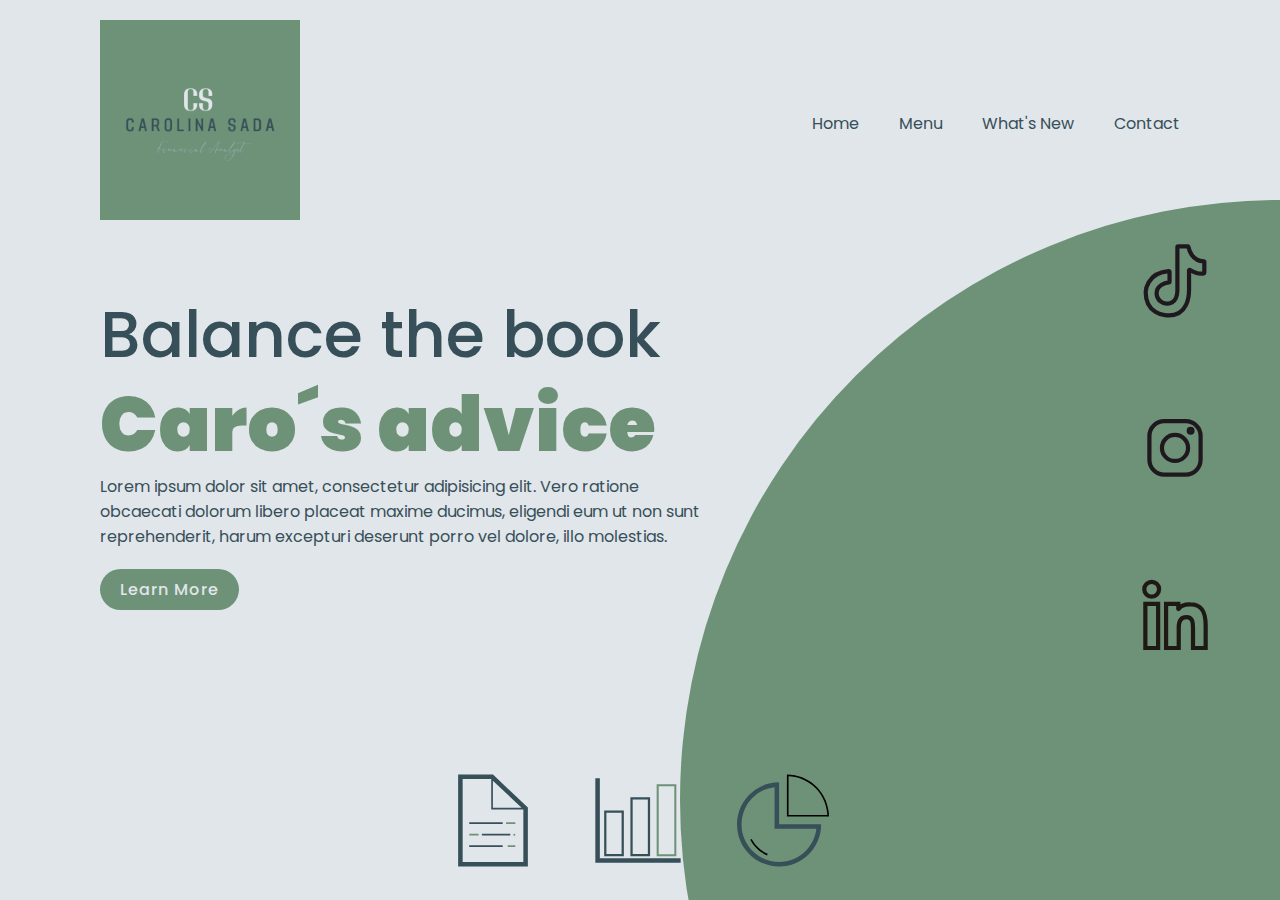
==== index.html @ afa408e9 "Creación de Landing Page" ====
<!--Proyecto de DIGITAL NAO 
Cliente: Carolina Sada
Objetivo: Generacion de Leads
Modificado por: Cecilia Soto
Fecha: 17 de marzo 2024-->

<!DOCTYPE html>
<html lang="en">
  <head>
    <meta charset="UTF-8" />
    <meta http-equiv="X-UA-Compatible" content="IE=edge" />
    <meta name="viewport" content="width=device-width, initial-scale=1.0" />
    <meta name="author" content="Cecilia Soto">
    <title>Carolina</title>
    <link rel="stylesheet" href="./css/styles.css" />
  </head>
  <body>
    <section>
      <div class="circle"></div>
      <header>
        <a href="">
          <img src="./img/logo.png" class="logo" alt="" />
        </a>
        <div class="toggle" onclick="toggleMenu();"></div>
        <ul class="navigation">
          <li><a href="#">Home</a></li>
          <li><a href="#">Menu</a></li>
          <li><a href="#">What's New</a></li>
          <li><a href="#">Contact</a></li>
        </ul>
      </header>
      <div class="content">
        <div class="textBox">
          <h2>Balance the book<br /><span>Caro´s advice</span></h2>
          <p>
            Lorem ipsum dolor sit amet, consectetur adipisicing elit. Vero
            ratione obcaecati dolorum libero placeat maxime ducimus, eligendi
            eum ut non sunt reprehenderit, harum excepturi deserunt porro vel
            dolore, illo molestias.
          </p>
          <a href="#"> Learn More </a>
        </div>
        <div class="imgBox">
          <svg img src="./img/img1.png" class="starbucks" alt="" ></svg>
        </div>
      </div>
      <ul class="thumb">
        <li>
          <svg width="105px" height="105px" viewBox="0 0 1024 1024" class="icon" version="1.1" xmlns="http://www.w3.org/2000/svg" fill="#000000"><g id="SVGRepo_bgCarrier" stroke-width="0"></g><g id="SVGRepo_tracerCarrier" stroke-linecap="round" stroke-linejoin="round"></g><g id="SVGRepo_iconCarrier"><path d="M719.8 651.8m-10 0a10 10 0 1 0 20 0 10 10 0 1 0-20 0Z" fill="#6e9277"></path><path d="M512.1 64H172v896h680V385.6L512.1 64z m278.8 324.3h-280v-265l280 265zM808 916H216V108h278.6l0.2 0.2v296.2h312.9l0.2 0.2V916z" fill="#374f59"></path><path d="M280.5 530h325.9v16H280.5z" fill="#374f59"></path><path d="M639.5 530h90.2v16h-90.2z" fill="#6e9277"></path><path d="M403.5 641.8h277v16h-277z" fill="#374f59"></path><path d="M280.6 641.8h91.2v16h-91.2z" fill="#6e9277"></path><path d="M279.9 753.7h326.5v16H279.9z" fill="#374f59"></path><path d="M655.8 753.7h73.9v16h-73.9z" fill="#6e9277"></path></g></svg>
        </li>
        <li>
          <svg width="105px" height="105px" viewBox="0 0 1024 1024" class="icon" version="1.1" xmlns="http://www.w3.org/2000/svg" fill="#000000" src="./img/thumb2.svg"
          onclick="imgSlider('./img/img2.png'); changeCircleColor('#eb7495')"
          alt=""><g id="SVGRepo_bgCarrier" stroke-width="0"></g><g id="SVGRepo_tracerCarrier" stroke-linecap="round" stroke-linejoin="round"></g><g id="SVGRepo_iconCarrier"><path d="M928.1 881v44H95.9V99h44v782z" fill="#374f59"></path><path d="M352 435.7v403.4H204V435.7h148m22-22H182v447.4h192V413.7zM608 307.9v531.2H460V307.9h148m22-22H438v575.2h192V285.9z" fill="#374f59"></path><path d="M866.1 177.3v663.9H714V177.3h152.1m20-20H694v703.9h192V157.3h0.1z" fill="#6e9277"></path></g>
          </svg>
        </li>
        <li>
          <svg width="105px" height="105px" viewBox="0 0 1024 1024" class="icon" version="1.1" xmlns="http://www.w3.org/2000/svg" fill="#000000" src="./img/thumb3.svg"
            onclick="imgSlider('./img/img3.png'); changeCircleColor('#d752b1')"
            alt=""><g id="SVGRepo_bgCarrier" stroke-width="0"></g><g id="SVGRepo_tracerCarrier" stroke-linecap="round" stroke-linejoin="round"></g><g id="SVGRepo_iconCarrier"><path d="M429.9 186.7v406.4h407.5c-4 34.1-12.8 67.3-26.2 99.1-18.4 43.6-44.8 82.7-78.5 116.3-33.6 33.6-72.8 60-116.4 78.4-45.1 19.1-93 28.7-142.5 28.7-49.4 0-97.4-9.7-142.5-28.7-43.6-18.4-82.7-44.8-116.4-78.4-33.6-33.6-60-72.7-78.4-116.3-19.1-45.1-28.7-93-28.7-142.4s9.7-97.3 28.7-142.4c18.4-43.6 44.8-82.7 78.4-116.3 33.6-33.6 72.8-60 116.4-78.4 31.7-13.2 64.7-21.9 98.6-26m44-46.6c-226.4 0-410 183.5-410 409.8s183.6 409.8 410 409.8 410-183.5 410-409.8v-0.8h-410v-409z" fill="#374f59"></path><path d="M566.1 80.5c43.7 1.7 86.4 10.6 127 26.4 44 17.1 84.2 41.8 119.6 73.5 71.7 64.1 117.4 151.7 128.7 246.7 1.2 9.9 2 20 2.4 30.2H566.1V80.5m-16-16.3v409h410c0-16.3-1-32.3-2.9-48.1C933.1 221.9 760 64.2 550.1 64.2zM264.7 770.4c-23.1-23.1-42.3-49.1-57.3-77.7l-14.7 6.5c35.7 68.2 94 122.7 165 153.5l4.3-15.6c-36.3-16-69.1-38.4-97.3-66.7z" fill="#374f596e9277"></path></g></svg>
          <img
            
          />
        </li>
      </ul>
      <ul class="sci">
        <li>
          <a href="#"> <svg width="150px" height="150px" viewBox="0 0 64 64" xmlns="http://www.w3.org/2000/svg" stroke-width="3" stroke="#e0e6e0" fill="none" src="./img/tiktok.svg" alt=""><g id="SVGRepo_bgCarrier" stroke-width="0"></g><g id="SVGRepo_tracerCarrier" stroke-linecap="round" stroke-linejoin="round"></g><g id="SVGRepo_iconCarrier"><path d="M52.46,26.64c-1.15.25-4.74.65-9.7-2.41a.5.5,0,0,0-.77.42s0,10,0,13.33c0,2.68.15,20.4-17.16,18.42,0,0-13.68-1-13.68-16.33,0,0,.19-13.8,16.42-15a.51.51,0,0,1,.55.5V32.6a.48.48,0,0,1-.42.49c-1.9.27-9.54,1.8-8.69,8.77a7.19,7.19,0,0,0,7.37,6.3s7,.78,7.32-9V7.94a.51.51,0,0,1,.5-.5h6.88a.5.5,0,0,1,.49.41c.36,2,2.42,9.82,10.8,10.31a.5.5,0,0,1,.48.49v7.51A.48.48,0,0,1,52.46,26.64Z" stroke-linecap="round"></path></g></svg>
          </a>
        </li>
        <li>
          <a href="#">
            <svg width="150px" height="150px" viewBox="0 0 64 64" xmlns="http://www.w3.org/2000/svg" stroke-width="3" stroke="#e0e6e0" fill="none" src="./img/instagram.svg" alt=""><g id="SVGRepo_bgCarrier" stroke-width="0"></g><g id="SVGRepo_tracerCarrier" stroke-linecap="round" stroke-linejoin="round"></g><g id="SVGRepo_iconCarrier"><rect x="13.8" y="13.02" width="36.4" height="37.97" rx="10.53" stroke-linecap="round"></rect><circle cx="32" cy="32" r="9.28" stroke-linecap="round"></circle><circle cx="43.11" cy="19.74" r="1.32"></circle></g></svg>
          </a>
        </li>
        <li>
          <a href="#"><svg width="150px" height="150px" viewBox="0 0 64 64" xmlns="http://www.w3.org/2000/svg" stroke-width="3" stroke="#e0e6e9" fill="none" src="./img/linkedin.svg" alt=""><g id="SVGRepo_bgCarrier" stroke-width="0"></g><g id="SVGRepo_tracerCarrier" stroke-linecap="round" stroke-linejoin="round"></g><g id="SVGRepo_iconCarrier"><path d="M34.34,24.1H25.65V55.53h9V41.13c0-3.82.72-7.49,5.43-7.49s4.72,4.34,4.72,7.73V55.53h9V39.46c0-7.76-1.65-14.92-10.81-14.92-3.38-.13-6.65.49-8.47,3.25a.11.11,0,0,1-.21-.06Z" stroke-linecap="round"></path><path d="M10.92,24.1H20V55.53H10.92Z" stroke-linecap="round"></path><path d="M15.44,8.47a5.27,5.27,0,1,0,5.25,5.29v0A5.25,5.25,0,0,0,15.44,8.47Z" stroke-linecap="round"></path></g></svg>
          </a>
        </li>
      </ul>
    </section>
    <script type="text/javascript" src="./app.js"></script>
  </body>
</html>
---- css/styles.css ----
@import url("https://fonts.googleapis.com/css2?family=Poppins:wght@200;300;400;500;600;700;800;900&display=swap");

* {
  margin: 0;
  padding: 0;
  box-sizing: border-box;
  font-family: "Poppins", sans-serif;
}

section {
  position: relative;
  width: 100%;
  min-height: 100vh;
  padding: 100px;
  display: flex;
  justify-content: space-between;
  align-items: center;
  background: #e0e6e9;
}

header {
  position: absolute;
  top: 0;
  left: 0;
  width: 100%;
  padding: 20px 100px;
  display: flex;
  justify-content: space-between;
  align-items: center;
}

header .logo {
  position: relative;
  max-width: 200px;
}

header ul {
  position: relative;
  display: flex;
}
header ul li {
  list-style: none;
}
header ul li a {
  display: inline-block;
  color: #374f59;
  font-weight: 400;
  margin-left: 40px;
  text-decoration: none;
}
.content {
  position: relative;
  width: 100%;
  display: flex;
  justify-content: space-between;
  align-items: center;
}
.content .textBox {
  position: relative;
  max-width: 600px;
}
.content .textBox h2 {
  color: #374f59;
  font-size: 4em;
  line-height: 1.4em;
  font-weight: 500;
}
.content .textBox h2 span {
  color: #6e9277;
  font-size: 1.2em;
  font-weight: 900;
}
.content .textBox p {
  color: #374f59;
}
.content .textBox a {
  display: inline-block;
  margin-top: 20px;
  padding: 8px 20px;
  background: #6e9277;
  color: #e0e6e9;
  border-radius: 40px;
  font-weight: 500;
  letter-spacing: 1px;
  text-decoration: none;
}
.content .imgBox {
  width: 600px;
  display: flex;
  justify-content: flex-end;
  padding-right: 50px;
  margin-top: 50px;
}
.content .imgBox img {
  max-width: 340px;
}
.thumb {
  position: absolute;
  left: 50%;
  bottom: 20px;
  transform: translateX(-50%);
  display: flex;
}
.thumb li {
  list-style: none;
  display: inline-block;
  margin: 0 20px;
  cursor: pointer;
  transition: 0.5s;
}
.thumb li:hover {
  transform: translateY(-15px);
}
.thumb li img {
  max-width: 60px;
}
.sci {
  position: absolute;
  top: 50%;
  right: 30px;
  transform: translateY(-50%);
  display: flex;
  justify-content: center;
  align-items: center;
  flex-direction: column;
}
.sci li {
  list-style: none;
}
.sci li a {
  display: inline-block;
  margin: 5px 0;
  transform: scale(0.6);
  filter: invert(1);
}
.circle {
  position: absolute;
  top: 0;
  left: 0;
  width: 100%;
  height: 100%;
  background: #6e9277;
  clip-path: circle(600px at right 800px);
}
@media (max-width: 991px) {
  header {
    padding: 20px;
  }
  header .logo {
    max-width: 60px;
  }
  header ul {
    display: none;
  }
  .toggle {
    position: relative;
    width: 30px;
    height: 30px;
    cursor: pointer;
    background: url(../img/menu.png);
    background-size: 30px;
    background-position: center;
    background-repeat: no-repeat;
    filter: invert(1);
    z-index: 11;
  }
  .toggle.active {
    position: fixed;
    right: 20px;
    background: url(../img/close.png);
    background-size: 25px;
    background-position: center;
    background-repeat: no-repeat;
  }
  header ul.navigation.active {
    position: fixed;
    top: 0;
    left: 0;
    width: 100%;
    height: 100%;
    display: flex;
    justify-content: center;
    align-items: center;
    flex-direction: column;
    background: #fff;
    z-index: 10;
  }
  header ul li a {
    font-size: 1.5em;
    margin: 5px 0;
  }
  section {
    padding: 20px 20px 120px;
  }
  .content {
    flex-direction: column;
    margin-top: 100px;
  }
  .content .textBox h2 {
    font-size: 2.5em;
  }
  .content .textBox {
    max-width: 100%;
  }
  .content .imgBox {
    max-width: 100%;
    justify-content: center;
  }
  .content .imgBox img {
    max-width: 300px;
  }
  .thumb li img {
    max-width: 40px;
  }
  .circle {
    clip-path: circle(300px at center bottom);
  }
  .sci {
    background: #6e9277;
    right: 0;
    width: 50px;
    border-top-left-radius: 5px;
    border-bottom-left-radius: 5px;
  }
}
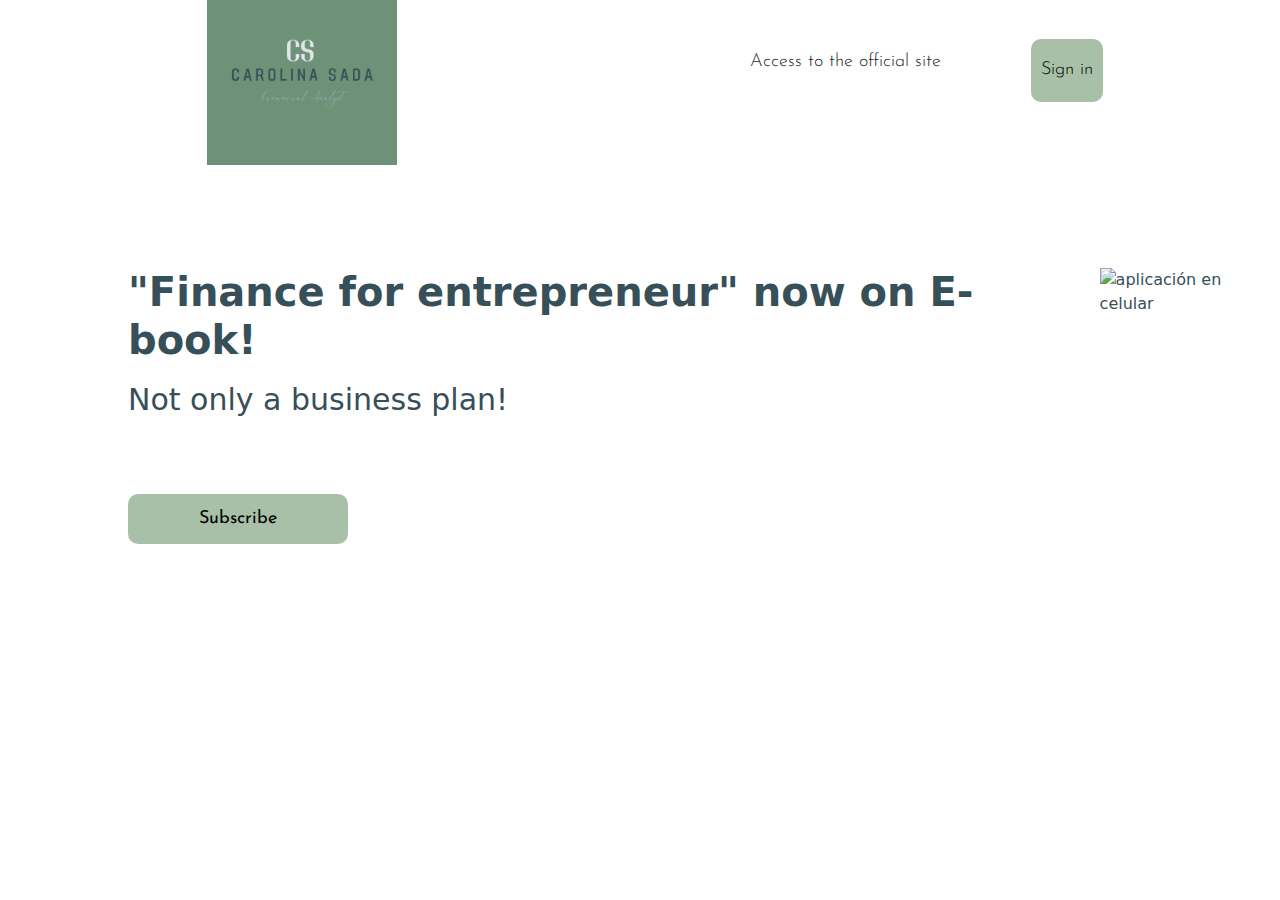
==== commit b3db6b17: "Add files via upload" ====
--- a/index.html
+++ b/index.html
@@ -2,83 +2,43 @@
 Cliente: Carolina Sada
 Objetivo: Generacion de Leads
 Modificado por: Cecilia Soto
-Fecha: 17 de marzo 2024-->
+Fecha: 31 de marzo 2024-->
 
 <!DOCTYPE html>
 <html lang="en">
-  <head>
-    <meta charset="UTF-8" />
-    <meta http-equiv="X-UA-Compatible" content="IE=edge" />
-    <meta name="viewport" content="width=device-width, initial-scale=1.0" />
-    <meta name="author" content="Cecilia Soto">
-    <title>Carolina</title>
-    <link rel="stylesheet" href="./css/styles.css" />
-  </head>
-  <body>
-    <section>
-      <div class="circle"></div>
-      <header>
-        <a href="">
-          <img src="./img/logo.png" class="logo" alt="" />
-        </a>
-        <div class="toggle" onclick="toggleMenu();"></div>
-        <ul class="navigation">
-          <li><a href="#">Home</a></li>
-          <li><a href="#">Menu</a></li>
-          <li><a href="#">What's New</a></li>
-          <li><a href="#">Contact</a></li>
-        </ul>
-      </header>
-      <div class="content">
-        <div class="textBox">
-          <h2>Balance the book<br /><span>Caro´s advice</span></h2>
-          <p>
-            Lorem ipsum dolor sit amet, consectetur adipisicing elit. Vero
-            ratione obcaecati dolorum libero placeat maxime ducimus, eligendi
-            eum ut non sunt reprehenderit, harum excepturi deserunt porro vel
-            dolore, illo molestias.
-          </p>
-          <a href="#"> Learn More </a>
-        </div>
-        <div class="imgBox">
-          <svg img src="./img/img1.png" class="starbucks" alt="" ></svg>
-        </div>
-      </div>
-      <ul class="thumb">
-        <li>
-          <svg width="105px" height="105px" viewBox="0 0 1024 1024" class="icon" version="1.1" xmlns="http://www.w3.org/2000/svg" fill="#000000"><g id="SVGRepo_bgCarrier" stroke-width="0"></g><g id="SVGRepo_tracerCarrier" stroke-linecap="round" stroke-linejoin="round"></g><g id="SVGRepo_iconCarrier"><path d="M719.8 651.8m-10 0a10 10 0 1 0 20 0 10 10 0 1 0-20 0Z" fill="#6e9277"></path><path d="M512.1 64H172v896h680V385.6L512.1 64z m278.8 324.3h-280v-265l280 265zM808 916H216V108h278.6l0.2 0.2v296.2h312.9l0.2 0.2V916z" fill="#374f59"></path><path d="M280.5 530h325.9v16H280.5z" fill="#374f59"></path><path d="M639.5 530h90.2v16h-90.2z" fill="#6e9277"></path><path d="M403.5 641.8h277v16h-277z" fill="#374f59"></path><path d="M280.6 641.8h91.2v16h-91.2z" fill="#6e9277"></path><path d="M279.9 753.7h326.5v16H279.9z" fill="#374f59"></path><path d="M655.8 753.7h73.9v16h-73.9z" fill="#6e9277"></path></g></svg>
-        </li>
-        <li>
-          <svg width="105px" height="105px" viewBox="0 0 1024 1024" class="icon" version="1.1" xmlns="http://www.w3.org/2000/svg" fill="#000000" src="./img/thumb2.svg"
-          onclick="imgSlider('./img/img2.png'); changeCircleColor('#eb7495')"
-          alt=""><g id="SVGRepo_bgCarrier" stroke-width="0"></g><g id="SVGRepo_tracerCarrier" stroke-linecap="round" stroke-linejoin="round"></g><g id="SVGRepo_iconCarrier"><path d="M928.1 881v44H95.9V99h44v782z" fill="#374f59"></path><path d="M352 435.7v403.4H204V435.7h148m22-22H182v447.4h192V413.7zM608 307.9v531.2H460V307.9h148m22-22H438v575.2h192V285.9z" fill="#374f59"></path><path d="M866.1 177.3v663.9H714V177.3h152.1m20-20H694v703.9h192V157.3h0.1z" fill="#6e9277"></path></g>
-          </svg>
-        </li>
-        <li>
-          <svg width="105px" height="105px" viewBox="0 0 1024 1024" class="icon" version="1.1" xmlns="http://www.w3.org/2000/svg" fill="#000000" src="./img/thumb3.svg"
-            onclick="imgSlider('./img/img3.png'); changeCircleColor('#d752b1')"
-            alt=""><g id="SVGRepo_bgCarrier" stroke-width="0"></g><g id="SVGRepo_tracerCarrier" stroke-linecap="round" stroke-linejoin="round"></g><g id="SVGRepo_iconCarrier"><path d="M429.9 186.7v406.4h407.5c-4 34.1-12.8 67.3-26.2 99.1-18.4 43.6-44.8 82.7-78.5 116.3-33.6 33.6-72.8 60-116.4 78.4-45.1 19.1-93 28.7-142.5 28.7-49.4 0-97.4-9.7-142.5-28.7-43.6-18.4-82.7-44.8-116.4-78.4-33.6-33.6-60-72.7-78.4-116.3-19.1-45.1-28.7-93-28.7-142.4s9.7-97.3 28.7-142.4c18.4-43.6 44.8-82.7 78.4-116.3 33.6-33.6 72.8-60 116.4-78.4 31.7-13.2 64.7-21.9 98.6-26m44-46.6c-226.4 0-410 183.5-410 409.8s183.6 409.8 410 409.8 410-183.5 410-409.8v-0.8h-410v-409z" fill="#374f59"></path><path d="M566.1 80.5c43.7 1.7 86.4 10.6 127 26.4 44 17.1 84.2 41.8 119.6 73.5 71.7 64.1 117.4 151.7 128.7 246.7 1.2 9.9 2 20 2.4 30.2H566.1V80.5m-16-16.3v409h410c0-16.3-1-32.3-2.9-48.1C933.1 221.9 760 64.2 550.1 64.2zM264.7 770.4c-23.1-23.1-42.3-49.1-57.3-77.7l-14.7 6.5c35.7 68.2 94 122.7 165 153.5l4.3-15.6c-36.3-16-69.1-38.4-97.3-66.7z" fill="#374f596e9277"></path></g></svg>
-          <img
-            
-          />
-        </li>
-      </ul>
-      <ul class="sci">
-        <li>
-          <a href="#"> <svg width="150px" height="150px" viewBox="0 0 64 64" xmlns="http://www.w3.org/2000/svg" stroke-width="3" stroke="#e0e6e0" fill="none" src="./img/tiktok.svg" alt=""><g id="SVGRepo_bgCarrier" stroke-width="0"></g><g id="SVGRepo_tracerCarrier" stroke-linecap="round" stroke-linejoin="round"></g><g id="SVGRepo_iconCarrier"><path d="M52.46,26.64c-1.15.25-4.74.65-9.7-2.41a.5.5,0,0,0-.77.42s0,10,0,13.33c0,2.68.15,20.4-17.16,18.42,0,0-13.68-1-13.68-16.33,0,0,.19-13.8,16.42-15a.51.51,0,0,1,.55.5V32.6a.48.48,0,0,1-.42.49c-1.9.27-9.54,1.8-8.69,8.77a7.19,7.19,0,0,0,7.37,6.3s7,.78,7.32-9V7.94a.51.51,0,0,1,.5-.5h6.88a.5.5,0,0,1,.49.41c.36,2,2.42,9.82,10.8,10.31a.5.5,0,0,1,.48.49v7.51A.48.48,0,0,1,52.46,26.64Z" stroke-linecap="round"></path></g></svg>
-          </a>
-        </li>
-        <li>
-          <a href="#">
-            <svg width="150px" height="150px" viewBox="0 0 64 64" xmlns="http://www.w3.org/2000/svg" stroke-width="3" stroke="#e0e6e0" fill="none" src="./img/instagram.svg" alt=""><g id="SVGRepo_bgCarrier" stroke-width="0"></g><g id="SVGRepo_tracerCarrier" stroke-linecap="round" stroke-linejoin="round"></g><g id="SVGRepo_iconCarrier"><rect x="13.8" y="13.02" width="36.4" height="37.97" rx="10.53" stroke-linecap="round"></rect><circle cx="32" cy="32" r="9.28" stroke-linecap="round"></circle><circle cx="43.11" cy="19.74" r="1.32"></circle></g></svg>
-          </a>
-        </li>
-        <li>
-          <a href="#"><svg width="150px" height="150px" viewBox="0 0 64 64" xmlns="http://www.w3.org/2000/svg" stroke-width="3" stroke="#e0e6e9" fill="none" src="./img/linkedin.svg" alt=""><g id="SVGRepo_bgCarrier" stroke-width="0"></g><g id="SVGRepo_tracerCarrier" stroke-linecap="round" stroke-linejoin="round"></g><g id="SVGRepo_iconCarrier"><path d="M34.34,24.1H25.65V55.53h9V41.13c0-3.82.72-7.49,5.43-7.49s4.72,4.34,4.72,7.73V55.53h9V39.46c0-7.76-1.65-14.92-10.81-14.92-3.38-.13-6.65.49-8.47,3.25a.11.11,0,0,1-.21-.06Z" stroke-linecap="round"></path><path d="M10.92,24.1H20V55.53H10.92Z" stroke-linecap="round"></path><path d="M15.44,8.47a5.27,5.27,0,1,0,5.25,5.29v0A5.25,5.25,0,0,0,15.44,8.47Z" stroke-linecap="round"></path></g></svg>
-          </a>
-        </li>
-      </ul>
-    </section>
-    <script type="text/javascript" src="./app.js"></script>
-  </body>
-</html>
+<head>
+    <meta charset="UTF-8">
+    <meta http-equiv="X-UA-Compatible" content="IE=edge">
+    <meta name="viewport" content="width=device-width, initial-scale=1.0">
+    <link rel="stylesheet" type="text/css" href="style.css">
+    <link rel="stylesheet" href="https://cdn.jsdelivr.net/npm/bootstrap@5.3.3/dist/css/bootstrap.min.css" >
+    <link rel="" src="./js.js">
+    <!--link rel="stylesheet" type="text/css" href="responsividade.css"-->
+    <title>Carolina Sada</title>
+    
+</head>
+
+<body>
+    <header class="cabecero">  
+        <img class="logotipo" src="img\logo.png" alt="logotipo">
+        <nav class="menu">
+        <p class="menu-item" id="site-oficial">Access to the official site</p>
+        <button class="menu-item" type="button" id="sign-up">Sign in </a>
+        </nav>    
+    </header>
+
+    <main class="contenido">
+        <section class="contenido-principal">    
+        <h1 class="primer-texto">"Finance for entrepreneur" now on E-book!</h1>
+        <h2 class="segundo-texto"> Not only a business plan!</h2>
+        <button type="button" class="boton" id="btn-abrir-myModal">
+            Subscribe
+        </button>
+        </section>
+        <img src="./img/imgcel.svg" alt="aplicación en celular">
+    </main>  
+    <script src="https://cdn.jsdelivr.net/npm/@popperjs/core@2.11.8/dist/umd/popper.min.js" integrity="sha384-I7E8VVD/ismYTF4hNIPjVp/Zjvgyol6VFvRkX/vR+Vc4jQkC+hVqc2pM8ODewa9r" crossorigin="anonymous"></script>
+    <script src="https://cdn.jsdelivr.net/npm/bootstrap@5.3.3/dist/js/bootstrap.min.js" integrity="sha384-0pUGZvbkm6XF6gxjEnlmuGrJXVbNuzT9qBBavbLwCsOGabYfZo0T0to5eqruptLy" crossorigin="anonymous"></script>   
+    
+</body>
+</html>--- a/style.css
+++ b/style.css
@@ -0,0 +1,129 @@
+@import url('https://fonts.googleapis.com/css2?family=Josefin+Sans:wght@200;300;400;700&display=swap');
+
+*{
+    margin: 0;
+    padding: 0;
+    box-sizing: border-box;
+    text-decoration: none;
+}
+
+body{
+    font-family: 'Josefin Sans', sans-serif;
+}
+
+html{
+    min-height: 100%;
+    background-image: src="./img.carolinasada.svg";
+    background-size: 40%;
+    background-position: center;
+    font-family: 'Josefin Sans', sans-serif;
+}
+
+.cabecero{
+    display: flex;
+    flex-direction: row;
+    align-items: center;
+    justify-content: space-around;
+    padding: 20px;
+    background-color: rgba(255, 254, 254, 0.452);
+    height: 140px;
+}
+
+.logotipo{
+    width: 250px;
+    padding: 30px;
+}
+
+.menu{
+    display: flex;
+    gap: 80px;
+}
+
+.menu-item{
+    font-size: 18px;
+    font-weight: 300;
+    padding: 10px;
+    font-family: 'Josefin Sans', sans-serif;
+}
+
+.menu-item:hover, .botao{
+    cursor: pointer;
+}
+
+#sign-up{
+    border-radius: 10px;
+    background-color: rgba(14, 80, 14, 0.36);
+    padding: 10px;
+    border: none;
+}
+
+#sign-up:hover{
+    background-color: rgba(164, 161, 161, 0.5);
+}
+
+.contenido{
+    margin-bottom: 150px;
+    display: flex;
+    margin-top: 10%;
+    margin-left: 10%;
+    color: #374f59
+}
+
+.contenido-principal{
+    display: flex;
+    flex-direction: column;
+    justify-content: space-around;
+}
+
+.primer-texto{
+    font-size: 40px;
+    font-weight:bold;
+}
+
+.segundo-texto{
+    font-size: 30px;
+    font-weight:300;
+    margin-top: 10px;
+    font-weight: 300;
+}
+
+.boton{
+    font-family:'Josefin Sans', sans-serif;
+    font-weight: 400;
+    font-size: 18px;
+    width: 220px;
+    height: 50px;
+    margin-top: 7%;
+    border-radius: 10px;
+    background-color: rgba(14, 80, 14, 0.36);
+    border: none;
+}
+
+.boton:hover{
+    background-color: rgba(164, 161, 161, 0.5);
+}
+
+.before{
+    width: 400px;
+    height: 500px;
+    label{
+    width: 30%;    
+}
+
+.main { 
+    width: 140px;
+    border: 1px solid rgba(9, 82, 100, 0.479); 
+    border-radius: 10px;
+    margin-top: 10px;
+    margin-bottom: 10px;
+    padding: 10px;
+}
+    
+.e-mail{
+    border-radius: 20px;
+    box-sizing: content-box;
+    background-color: rgba(14, 80, 14, 0.36);
+    padding: 10px;
+    border: none;
+}
+}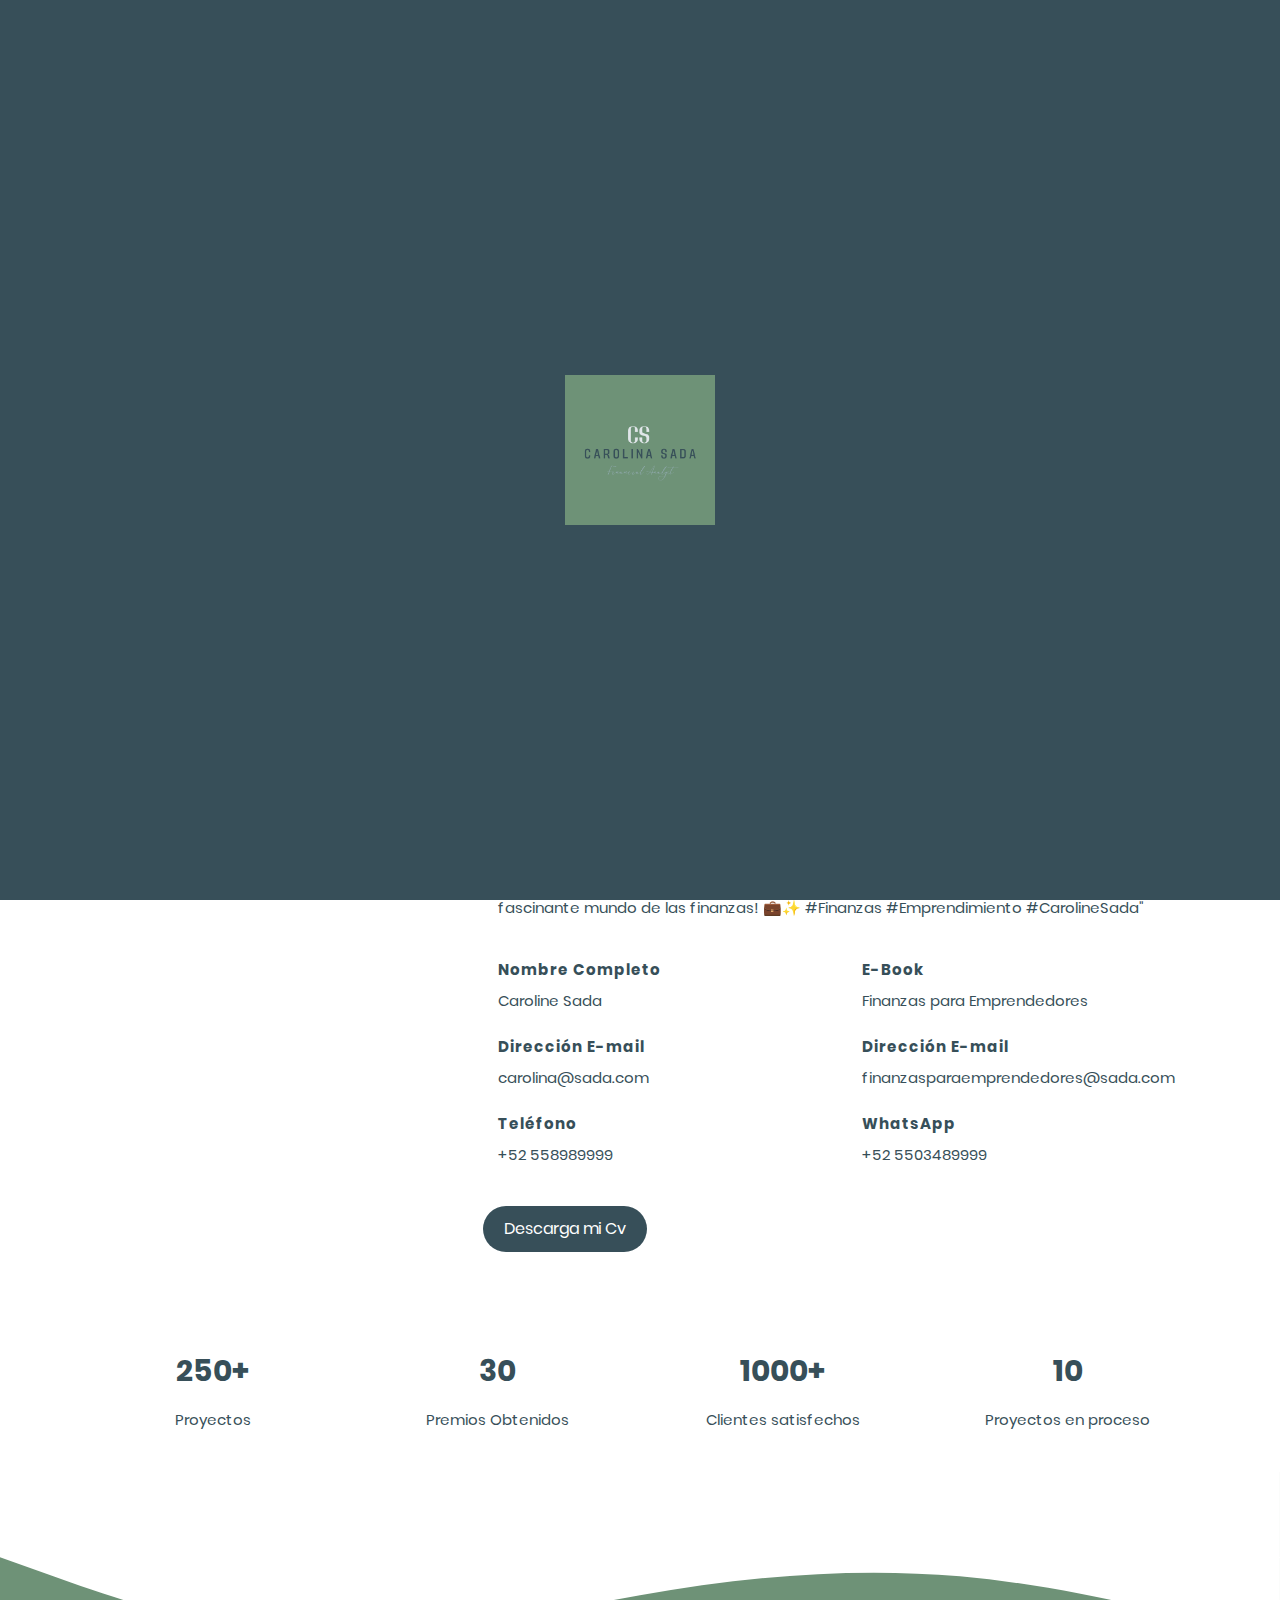
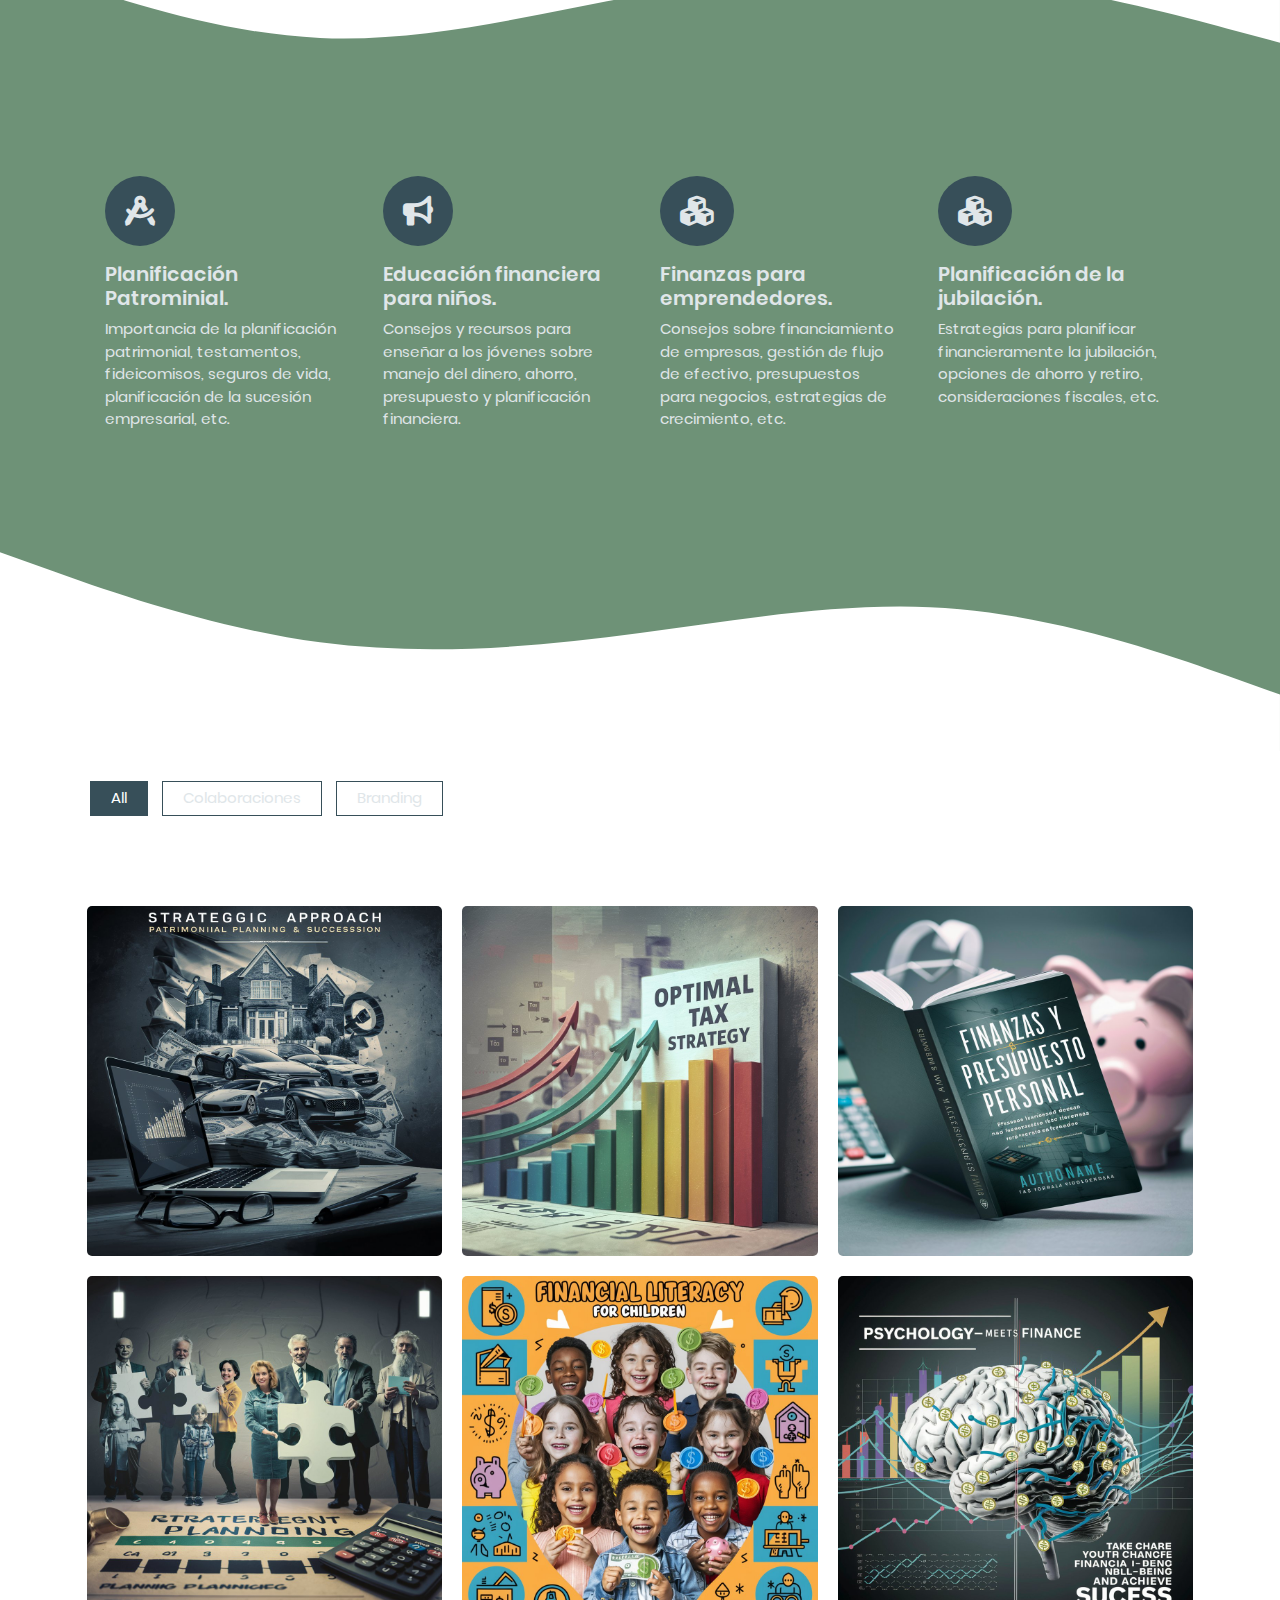
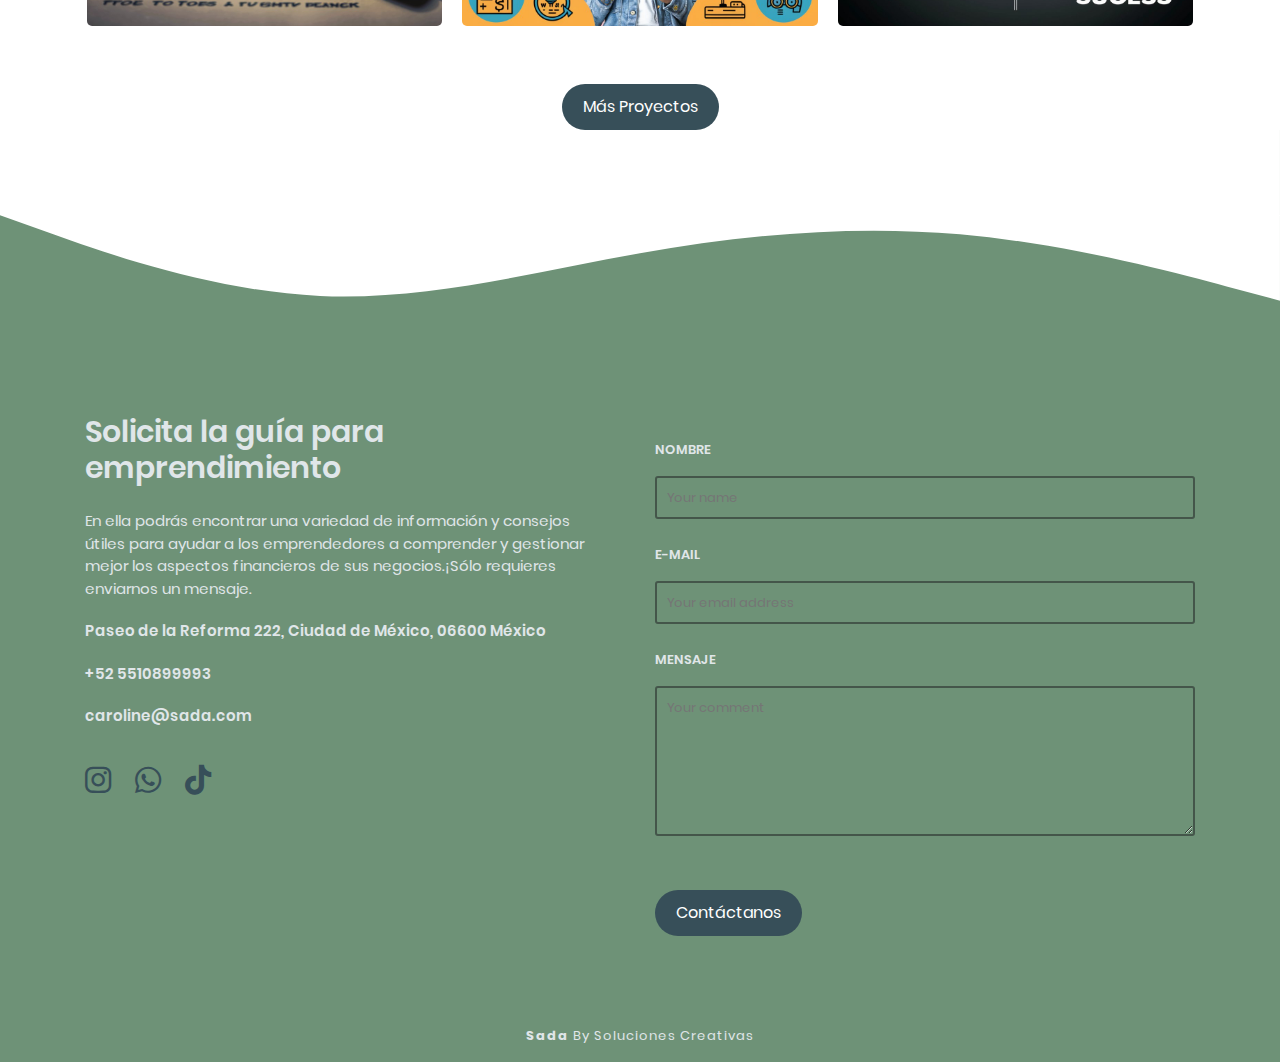
==== commit a0f21376: "Se realizo la landing page con un template para garantizar todos los rubros solicitados por ExTec Le" ====
--- a/index.html
+++ b/index.html
@@ -1,44 +1,442 @@
-<!--Proyecto de DIGITAL NAO 
-Cliente: Carolina Sada
-Objetivo: Generacion de Leads
-Modificado por: Cecilia Soto
-Fecha: 31 de marzo 2024-->
-
-<!DOCTYPE html>
-<html lang="en">
-<head>
-    <meta charset="UTF-8">
-    <meta http-equiv="X-UA-Compatible" content="IE=edge">
-    <meta name="viewport" content="width=device-width, initial-scale=1.0">
-    <link rel="stylesheet" type="text/css" href="style.css">
-    <link rel="stylesheet" href="https://cdn.jsdelivr.net/npm/bootstrap@5.3.3/dist/css/bootstrap.min.css" >
-    <link rel="" src="./js.js">
-    <!--link rel="stylesheet" type="text/css" href="responsividade.css"-->
-    <title>Carolina Sada</title>
-    
-</head>
-
-<body>
-    <header class="cabecero">  
-        <img class="logotipo" src="img\logo.png" alt="logotipo">
-        <nav class="menu">
-        <p class="menu-item" id="site-oficial">Access to the official site</p>
-        <button class="menu-item" type="button" id="sign-up">Sign in </a>
-        </nav>    
-    </header>
-
-    <main class="contenido">
-        <section class="contenido-principal">    
-        <h1 class="primer-texto">"Finance for entrepreneur" now on E-book!</h1>
-        <h2 class="segundo-texto"> Not only a business plan!</h2>
-        <button type="button" class="boton" id="btn-abrir-myModal">
-            Subscribe
-        </button>
-        </section>
-        <img src="./img/imgcel.svg" alt="aplicación en celular">
-    </main>  
-    <script src="https://cdn.jsdelivr.net/npm/@popperjs/core@2.11.8/dist/umd/popper.min.js" integrity="sha384-I7E8VVD/ismYTF4hNIPjVp/Zjvgyol6VFvRkX/vR+Vc4jQkC+hVqc2pM8ODewa9r" crossorigin="anonymous"></script>
-    <script src="https://cdn.jsdelivr.net/npm/bootstrap@5.3.3/dist/js/bootstrap.min.js" integrity="sha384-0pUGZvbkm6XF6gxjEnlmuGrJXVbNuzT9qBBavbLwCsOGabYfZo0T0to5eqruptLy" crossorigin="anonymous"></script>   
-    
-</body>
+<!--Proyecto de DIGITAL NAO 
+Cliente: Carolina Sada
+Objetivo: Generacion de Leads
+Modificado por: Cecilia Soto
+Fecha: 06 de abril 2024-->
+
+<!DOCTYPE html>
+
+<!DOCTYPE html>
+<html lang="zxx">
+
+<head>
+    <meta charset="UTF-8">
+    <meta http-equiv="X-UA-Compatible" content="IE=edge">
+    <meta name="viewport" content="width=device-width, initial-scale=1.0">
+    <!-- title -->
+    <title>Caroline Sada - Finanzas para Emprendedores</title>
+    <!-- favicon -->
+    <link rel="icon" type="image/png" sizes="32x32" href="./asset/page/favicon-32x32.png">
+    <link rel="icon" type="image/png" sizes="16x16" href="./asset/page/favicon-16x16.png">
+    <link rel="shortcut icon" href="./asset/page/favicon.ico">
+    <!-- metatag -->
+    <meta name="author" content="Rama Hardian Sidik" />
+    <meta property="og:title" content="Freeman - Multipurpose Personal One Page Html Template" />
+    <meta property="og:url" content="" />
+    <meta property="og:image" content="" />
+    <meta property="og:description" content="Freeman - Multipurpose Personal One Page Html Template" />
+    <meta property="og:site_name" content="Freeman template" />
+    <meta name="twitter:card" content="summary">
+    <meta name="twitter:title" content="Freeman - Multipurpose Personal One Page Html Template">
+    <meta name="twitter:description" content="Freeman - Multipurpose Personal One Page Html Template">
+    <meta name="twitter:image" content="">
+    <meta id="tw_url" name="twitter:url" content="">
+    <!-- main style -->
+    <link href="css/main.css" rel="stylesheet">
+    <!-- responsive style -->
+    <link href="css/responsive.css" rel="stylesheet">
+</head>
+
+<body>
+    <!-- header -->
+    <header id="headermain">
+        <div class="container">
+            <div class="row headerwrap">
+                <div class="col-xs-12 col-md-12 col-lg-2">
+                    <!-- end navigation icon  -->
+                </div>
+                <div class="col-lg-10 text-xl-left d-none d-lg-block justify-content-lg-left justify-content-xl-left">
+                    <!-- navigation desktop -->
+                    <nav class="navpage text-left">
+                        <ul class="navpage__wrap">
+                            <li class="navpage__list"><a href="#sectionhero" class="activelink">Intro.</a></li>
+                            <li class="navpage__list"><a href="#aboutsection">Carolina Sada.</a></li>
+                            <li class="navpage__list"><a href="#servicesection">¿Quién soy?.</a></li>
+                            <li class="navpage__list"><a href="#portfoliosection">Mis Proyectos.</a></li>
+                            <li class="navpage__list"><a href="#contactsection">Contacto.</a></li>
+                        </ul>
+                    </nav>
+                    <!-- end navigation desktop -->
+                </div>
+            </div>
+        </div>
+    </header>
+    <!-- end header -->
+    <!-- mobile nav -->
+    <div class="overlay">
+        <div class="overlay__navigation">
+            <ul class="overlay__listnav">
+                <li class="navpage__list"><a href="#herosection">Intro.</a></li>
+                <li><a href="#aboutsection">About Me.</a></li>
+                <li><a href="#servicesection">Services.</a></li>
+                <li><a href="#portfoliosection">Portfolio.</a></li>
+                <li><a href="#contactsection">Contact.</a></li>
+            </ul>
+        </div>
+    </div>
+    <!-- end mobile nav -->
+    <!-- PRELOADER -->
+    <div class="preloader">
+        <div class="preloader__img">
+            <img src="./asset/page/logo.png" alt="logopage" class="img-fluid" />
+        </div>
+    </div>
+    <!-- main wrap -->
+    <main id="mainwrap">
+        <!-- section hero -->
+        <div id="sectionhero" class="sectionblock">
+            <div class="container">
+                <div class="row">
+                    <div class="col-lg-6 pr-0 mr-0 pl-lg-0 pr-lg-5 mr-lg-0 mt-3 mt-lg-0 align-items-center justify-content-center align-items-lg-left justify-content-lg-left text-center text-lg-left d-flex order-1 order-lg-0 ">
+                        <div class="infohero ">
+                            <p class="infohero__p">¡Hola, soy</p>
+                            <h1 class="infohero__title">Caroline
+                                <span>Sada</span>
+                            </h1>
+                            <span id="typed-text"></span>
+                            <span class="cursor blink">&nbsp;</span>
+                        </div>
+                    </div>
+                    <div class="col-lg-6 text-center order-0 order-lg-1 mb-5 mb-lg-0">
+                        <div class="heroimg">
+                            <img src="./asset/hero/img1.jpeg" alt="poto" class="img-fluid heroimg__poto" />
+                        </div>
+                    </div>
+                </div>
+            </div>
+            <svg xmlns="http://www.w3.org/2000/svg" viewBox="0 0 1440 320">
+                <path fill="#ffffff" fill-opacity="1" d="M0,128L60,149.3C120,171,240,213,360,192C480,171,600,85,720,85.3C840,85,960,171,1080,197.3C1200,224,1320,192,1380,176L1440,160L1440,320L1380,320C1320,320,1200,320,1080,320C960,320,840,320,720,320C600,320,480,320,360,320C240,320,120,320,60,320L0,320Z"></path>
+              </svg>
+        </div>
+        <!-- end section hero -->
+        <!-- about section -->
+        <div id="aboutsection" class="sectionblock">
+            <div class="container">
+                <div class="row">
+                    <div class="col-lg-4 text-center text-lg-left">
+                        <div class="abouthero">
+                            <h3>Caroline Sada</h3>
+                        </div>
+                    </div>
+                    <div class="col-lg-8 pl-lg-5 text-center text-lg-left">
+                        <div class="infoabout">
+                            <p class="infoabout__title">
+                                "¡Conoce a Caroline Sada! 👩‍💼 Licenciada en Administración y Dirección de Empresas, con 34 años de edad y una pasión innata por las finanzas. Como influyente en el mundo financiero, Caroline lleva tres años ofreciendo análisis expertos y consejos prácticos para aquellos que buscan dominar el arte de las finanzas. 💼💰 No te pierdas sus valiosos conocimientos y experiencias en el mundo de los negocios. ¡Síguela para aprender y crecer juntos en el fascinante mundo de las finanzas! 💼✨ #Finanzas #Emprendimiento #CarolineSada"
+                            </p>
+                            <div class="row  text-center text-lg-left">
+                                <div class="col-lg-6">
+                                    <ul class="infoabout__list">
+                                        <li>
+                                            <div class="infoabout__wrap">
+                                                <span class="mt-4 mb-2 d-block infoabout__title">Nombre Completo</span>
+                                                <p>
+                                                    Caroline Sada 
+                                                </p>
+                                            </div>
+                                        </li>
+                                        <li>
+                                            <div class="infoabout__wrap">
+                                                <span class="mt-4 mb-2 d-block infoabout__title">Dirección E-mail</span>
+                                                <p>
+                                                    carolina@sada.com
+                                                </p>
+                                            </div>
+                                        </li>
+                                        <li>
+                                            <div class="infoabout__wrap">
+                                                <span class="mt-4 mb-2 d-block infoabout__title">Teléfono</span>
+                                                <p>
+                                                    +52 558989999
+                                                </p>
+                                            </div>
+                                        </li>
+                                    </ul>
+                                </div>
+                                <div class="col-lg-6">
+                                    <ul class="infoabout__list">
+                                        <li>
+                                            <div class="infoabout__wrap">
+                                                <span class="mt-4 mb-2 d-block infoabout__title">E-Book </span>
+                                                <p>
+                                                    Finanzas para Emprendedores
+                                                </p>
+                                            </div>
+                                        </li>
+                                        <li>
+                                            <div class="infoabout__wrap">
+                                                <span class="mt-4 mb-2 d-block infoabout__title">Dirección E-mail</span>
+                                                <p>
+                                                    finanzasparaemprendedores@sada.com
+                                                </p>
+                                            </div>
+                                        </li>
+                                        <li>
+                                            <div class="infoabout__wrap">
+                                                <span class="mt-4 mb-2 d-block infoabout__title">WhatsApp</span>
+                                                <p>
+                                                    +52 5503489999
+                                                </p>
+                                            </div>
+                                        </li>
+                                    </ul>
+                                </div>
+                                <a href="#" class="btn linkbtn aboutlink mt-4">
+                                    Descarga mi Cv
+                                </a>
+                            </div>
+                        </div>
+                    </div>
+                    <div class="col-lg-12 mt-5 mb-4 pt-5">
+                        <div class="row">
+                            <div class="col-lg-3">
+                                <div class="counterwrap">
+                                    <p class="counterwrap__counternum"><span class="counterwrap__counter" data-Speed="5000">250</span><span class="icon">+</span></p>
+                                    <p>Proyectos
+                                    </p>
+                                </div>
+                            </div>
+                            <div class="col-lg-3">
+                                <div class="counterwrap">
+                                    <p class="counterwrap__counternum"><span class="counterwrap__counter" data-Speed="5000">30</span></p>
+                                    <p>Premios Obtenidos
+                                    </p>
+                                </div>
+                            </div>
+                            <div class="col-lg-3">
+                                <div class="counterwrap">
+                                    <p class="counterwrap__counternum"><span class="counterwrap__counter" data-Speed="5000">1000</span><span class="icon">+</span></p>
+                                    <p>Clientes satisfechos
+                                    </p>
+                                </div>
+                            </div>
+                            <div class="col-lg-3">
+                                <div class="counterwrap">
+                                    <p class="counterwrap__counternum"><span class="counterwrap__counter" data-Speed="5000">10</span></p>
+                                    <p>Proyectos en proceso
+                                    </p>
+                                </div>
+                            </div>
+                        </div>
+                    </div>
+                </div>
+            </div>
+
+        </div>
+        <!-- end about -->
+        <!-- service section -->
+        <div id="servicesection" class="sectionblock">
+            <svg xmlns="http://www.w3.org/2000/svg" viewBox="0 0 1440 320">
+                <path fill="#ffffff" fill-opacity="1" d="M0,96L60,117.3C120,139,240,181,360,186.7C480,192,600,160,720,138.7C840,117,960,107,1080,117.3C1200,128,1320,160,1380,176L1440,192L1440,0L1380,0C1320,0,1200,0,1080,0C960,0,840,0,720,0C600,0,480,0,360,0C240,0,120,0,60,0L0,0Z"></path>
+              </svg>
+            <div class="container">
+                <div class="row">
+                    <div class="col-lg-12">
+                        <div id="sliderservice" class="sliderservice__contentinner keen-slider">
+                            <div class="wrapservice keen-slider__slide text-center text-lg-left">
+                                <i class="fa-solid fa-compass-drafting"></i>
+                                <h3 class="mt-3 wrapservice__title"> Planificación Patrominial.</h3>
+                                <p>Importancia de la planificación patrimonial, testamentos, fideicomisos, seguros de vida, planificación de la sucesión empresarial, etc.</p>
+                            </div>
+                            <div class="wrapservice keen-slider__slide text-center text-lg-left">
+                                <i class="fa-solid fa-bullhorn"></i>
+                                <h3 class="mt-3 wrapservice__title">Educación financiera para niños.</h3>
+                                <p>Consejos y recursos para enseñar a los jóvenes sobre manejo del dinero, ahorro, presupuesto y planificación financiera.</p>
+                            </div>
+                            <div class="wrapservice keen-slider__slide text-center text-lg-left">
+                                <i class="fa-solid fa-cubes"></i>
+                                <h3 class="mt-3 wrapservice__title"> Finanzas para emprendedores.</h3>
+                                <p>Consejos sobre financiamiento de empresas, gestión de flujo de efectivo, presupuestos para negocios, estrategias de crecimiento, etc.</p>
+                            </div>
+                            <div class="wrapservice keen-slider__slide text-center text-lg-left">
+                                <i class="fa-solid fa-cubes"></i>
+                                <h3 class="mt-3 wrapservice__title"> Planificación de la jubilación.</h3>
+                                <p>Estrategias para planificar financieramente la jubilación, opciones de ahorro y retiro, consideraciones fiscales, etc.</p>
+                            </div>
+                        </div>
+
+                    </div>
+                </div>
+            </div>
+            <svg xmlns="http://www.w3.org/2000/svg" viewBox="0 0 1440 320"><path fill="#ffffff" fill-opacity="1" d="M0,96L60,117.3C120,139,240,181,360,197.3C480,213,600,203,720,186.7C840,171,960,149,1080,160C1200,171,1320,213,1380,234.7L1440,256L1440,320L1380,320C1320,320,1200,320,1080,320C960,320,840,320,720,320C600,320,480,320,360,320C240,320,120,320,60,320L0,320Z"></path></svg>
+        </div>
+        <!-- end service section -->
+        <!-- portfolio section -->
+        <div id="portfoliosection" class="sectionblock">
+            <div class="container">
+                <div class="row">
+                    <div class="col-lg-12 text-center">
+                        <!-- filter portfolio -->
+                        <div class="warpfilter text-left">
+                            <ul id="filterwrap" class="warpfilter__filter justify-content-left text-center text-lg-left">
+                                <li data-group="all" class="active">All</li>
+                                <li data-group="web">Colaboraciones</li>
+                                <li data-group="branding">Branding</li>
+                            </ul>
+                        </div>
+                        <!-- end filter portfolio -->
+                        <div id="porfoliowarp" class="grid-gutter-md grid-col-3">
+                            <!--  PORFOLIO ITEM -->
+                            <div class="porfoliowarp__item" data-groups='["branding"]'>
+                                <a class="porfoliowarp__portolink glightbox" data-glightbox="type: image" href="./asset/portfolio/1.jpg">
+                                    <i class="fa-solid fa-circle-plus"></i>
+                                    <div class="porfoliowarp__content" style="background: url(./asset/portfolio/1.jpg) no-repeat center;  background-position: center;
+                        background-size: cover;"></div>
+                                </a>
+                            </div>
+                            <!-- END PORTFOLIO ITEM -->
+                            <!--  PORFOLIO ITEM -->
+                            <div class="porfoliowarp__item" data-groups='["branding"]'>
+                                <a class="porfoliowarp__portolink glightbox" data-glightbox="type: image" href="./asset/portfolio/2.jepg">
+                                    <i class="fa-solid fa-circle-plus"></i>
+                                    <div class="porfoliowarp__content" style="background: url(./asset/portfolio/2.jpeg) no-repeat center;  background-position: center;
+                        background-size: cover;"></div>
+                                </a>
+                            </div>
+                            <!-- END PORTFOLIO ITEM -->
+                            <!--  PORFOLIO ITEM -->
+                            <div class="porfoliowarp__item" data-groups='["web"]'>
+                                <a class="porfoliowarp__portolink glightboxvideo" data-glightbox="type: video" href="https://www.youtube.com/watch?v=mqy98hcMV9w">
+                                    <i class="fa-solid fa-circle-plus"></i>
+                                    <div class="porfoliowarp__content" style="background: url(./asset/portfolio/3.jpeg) no-repeat center;  background-position: center;
+                        background-size: cover;"></div>
+                                </a>
+                            </div>
+                            <!-- END PORTFOLIO ITEM -->
+                            <!--  PORFOLIO ITEM -->
+                            <div class="porfoliowarp__item" data-groups='["web"]'>
+                                <a class="porfoliowarp__portolink glightbox" data-glightbox="type: image" href="./asset/portfolio/4.jpg">
+                                    <i class="fa-solid fa-circle-plus"></i>
+                                    <div class="porfoliowarp__content" style="background: url(./asset/portfolio/4.jpg) no-repeat center;  background-position: center;
+                        background-size: cover;"></div>
+                                </a>
+                            </div>
+                            <!-- END PORTFOLIO ITEM -->
+                            <!--  PORFOLIO ITEM -->
+                            <div class="porfoliowarp__item" data-groups='["web"]'>
+                                <a class="porfoliowarp__portolink glightbox" data-glightbox="type: image" href="./asset/portfolio/5.jpg">
+                                    <i class="fa-solid fa-circle-plus"></i>
+                                    <div class="porfoliowarp__content" style="background: url(./asset/portfolio/5.jpg) no-repeat center;  background-position: center;
+                        background-size: cover;"></div>
+                                </a>
+                            </div>
+                            <!-- END PORTFOLIO ITEM -->
+                            <!--  PORFOLIO ITEM -->
+                            <div class="porfoliowarp__item" data-groups='["branding"]'>
+                                <a class="porfoliowarp__portolink  glightbox" data-glightbox="type: image" href="./asset/portfolio/6.jpg">
+                                    <i class="fa-solid fa-circle-plus"></i>
+                                    <div class="porfoliowarp__content" style="background: url(./asset/portfolio/6.jpg) no-repeat center;  background-position: center;
+                        background-size: cover;"></div>
+                                </a>
+                            </div>
+                            <!-- END PORTFOLIO ITEM -->
+                        </div>
+                        <a href="#" class="btn linkbtn mt-5">
+                            Más Proyectos
+                        </a>
+                    </div>
+                </div>
+            </div>
+        </div>
+        <!-- end portfolio section -->
+        <!-- contact section -->
+        <div id="contactsection" class="sectionblock">
+            <svg xmlns="http://www.w3.org/2000/svg" viewBox="0 0 1440 320">
+                <path fill="#ffffff" fill-opacity="1" d="M0,96L60,117.3C120,139,240,181,360,186.7C480,192,600,160,720,138.7C840,117,960,107,1080,117.3C1200,128,1320,160,1380,176L1440,192L1440,0L1380,0C1320,0,1200,0,1080,0C960,0,840,0,720,0C600,0,480,0,360,0C240,0,120,0,60,0L0,0Z"></path>
+              </svg>
+            <div class="container">
+                <div class="row">
+                    <div class="col-lg-6 pr-lg-5">
+                        <div class="contactdetail">
+                            <h3 class="contactdetail__title mb-4">
+                                Solicita la guía para emprendimiento 
+                            </h3>
+                            <p>En ella podrás encontrar una variedad de información y consejos útiles para ayudar a los emprendedores a comprender y gestionar mejor los aspectos financieros de sus negocios.¡Sólo requieres enviarnos un mensaje.</p>
+                            <ul class="contactdetail__list">
+                                <li>
+                                    <span class="contactdetail__span">
+                                        Paseo de la Reforma 222, Ciudad de México, 06600 México
+                                     </span>
+                                </li>
+                                <li>
+                                    <span class="contactdetail__span">
+                                        +52 5510899993
+                                    </span>
+                                </li>
+                                <li>
+                                    <span class="contactdetail__span">
+                                        caroline@sada.com
+                                    </span>
+                                </li>
+                            </ul>
+                            <ul class="contactdetail__sosmed">
+                                <li>
+                                    <a href="#">
+                                        <i class="fa-brands fa-instagram"></i>
+                                    </a>
+                                </li>
+                                <li>
+                                    <a href="#">
+                                        <i class="fa-brands fa-whatsapp"></i>
+                                    </a>
+                                </li>
+                                <li>
+                                    <a href="#">
+                                        <i class="fa-brands fa-tiktok"></i>
+                                    </a>
+                                </li>
+                            </ul>
+                        </div>
+                    </div>
+                    <div class="col-lg-6">
+                        <div class="contactform">
+                            <!-- form contact -->
+                            <form action="#" id="formcontact" class="contactform">
+                                <!-- input contact wrap -->
+                                <div class="contactform__form-group row">
+                                    <div class="col-lg-12 pt-4">
+                                        <label for="yourname" class="pb-2 ">Nombre</label>
+                                        <input type="text" id="yourname" class="contactform__inputtext input-control " placeholder="Your name" name="name" data-name="name" />
+                                    </div>
+                                    <!-- input contact wrap -->
+                                    <div class="col-lg-12 pt-4">
+                                        <label for="yourmail" class="pb-2 ">E-mail</label>
+                                        <input type="email" id="yourmail" class="contactform__inputtext input-control " placeholder="Your email address" name="email" data-name="email" />
+                                    </div>
+                                    <!-- input contact wrap -->
+                                    <div class="col-lg-12 pt-4">
+                                        <label for="comment" class="pb-2">Mensaje</label>
+                                        <textarea class="contactform__comentarea input-control" id="comment" placeholder="Your comment" name="comment" data-name="comment"></textarea>
+                                        <button id="submitbutton" class="btn mt-5  contactform__submitbuton linkbtn mt-5 mb-3" type="submit">Contáctanos</button>
+                                    </div>
+                                </div>
+                            </form>
+                        </div>
+                    </div>
+                </div>
+            </div>
+        </div>
+        <!-- end contact section -->
+    </main>
+    <!-- end main wrap -->
+    <!-- footer section -->
+    <footer id="footerwrap" class="pt-4">
+        <div class="container">
+            <div class="row">
+                <div class="col-lg-12 text-center footwrap">
+                    <p><b>Sada</b> <span class="years"> </span> By Soluciones Creativas</p>
+                </div>
+            </div>
+        </div>
+    </footer>
+    <!-- end footer section-->
+    <!-- keen slider -->
+    <script src="./javascript/vendor/keen-slider.js"></script>
+    <!-- glightbox -->
+    <script src="./javascript/vendor/glightbox.js"></script>
+    <!-- shufle -->
+    <script src="./javascript/vendor/shufle.js"></script>
+    <!-- script -->
+    <script src="./javascript/main.js"></script>
+</body>
+
 </html>--- a/css/main.css
+++ b/css/main.css
@@ -0,0 +1,586 @@
+    /*
+* ----------------------------------------------------------------------------------------
+  TABLE OF CONTENT
+* ----------------------------------------------------------------------------------------
+* 01.BASE CSS. 
+    - loadder 
+* 02.HEADER SECTION.
+    - navigation 
+* 03.HERO SECTION. 
+* 04.ABOUT SECTION.
+* 05.SERVICES SECTION.
+* 06.PORTFOLIO SECTION.
+* 07.CONTACT SECTION.
+* 08.FOOTER SECTION. 
+* ----------------------------------------------------------------------------------------
+*/
+    
+    @import url(./vendor/bootstrap/bootstrap.css);
+    @import url(./vendor/fontawesome/all.min.css);
+    @import url(./vendor/keen-slider.css);
+    @import url(./vendor/glightbox.css);
+    @font-face {
+        font-family: "Poppins";
+        font-style: normal;
+        font-weight: 700;
+        src: url("../font/Poppins-Bold.woff2") format("woff2");
+        font-display: swap;
+    }
+    
+    @font-face {
+        font-family: "Poppins";
+        font-style: normal;
+        font-weight: 600;
+        src: url("../font/Poppins-SemiBold.woff2") format("woff2");
+        font-display: swap;
+    }
+    
+    @font-face {
+        font-family: "Poppins";
+        font-style: normal;
+        font-weight: 400;
+        src: url("../font/Poppins-Regular.woff2") format("woff2");
+        font-display: swap;
+    }
+    /*
+* ----------------------------------------------------------------------------------------
+* 01.BASE CSS. 
+* ----------------------------------------------------------------------------------------
+*/
+    
+    * {
+        -webkit-font-smoothing: antialiased;
+    }
+    
+    body {
+        font-family: 'Poppins';
+        font-size: 15px;
+        font-weight: 400;
+        background: #6e9277;
+        color: #e0e6e9;
+        text-rendering: optimizeLegibility;
+    }
+    
+     ::selection {
+        background: #e0e6e9;
+        color: #ffffff;
+    }
+    
+    a:hover {
+        text-decoration: none;
+    }
+    
+    .fixid {
+        background: #6e9277;
+        box-shadow: 0 0 10px 5px rgba(110, 146, 119, 0.368);
+    }
+    
+    label {
+        font-size: 13px;
+        font-weight: 600;
+        text-transform: uppercase;
+    }
+    
+    input,
+    textarea {
+        padding: 10px;
+        font-size: 13px;
+        width: 100%;
+        color: #374f59;
+        background: transparent;
+        border: 2px solid rgba(25, 26, 30, .5);
+        border-radius: 3px;
+    }
+    
+    textarea {
+        height: 150px;
+    }
+    
+    .goverlay {
+        background: #6e9277;
+    }
+    
+    .linkbtn {
+        background: #374f59;
+        color: #ffffff;
+        padding: 10px 20px;
+        border-radius: 50px;
+    }
+    
+    .linkbtn:hover {
+        color: #ffffff;
+    }
+    
+    .navigation-wrapper {
+        position: relative;
+    }
+    
+    .dots {
+        display: flex;
+        padding: 5px 0;
+        justify-content: center;
+    }
+    
+    .dot {
+        border: none;
+        width: 20px;
+        height: 2px;
+        background: #e0e6e9;
+        border-radius: 3px;
+        margin: 10px 5px;
+        padding: 3px;
+        cursor: pointer;
+    }
+    
+    .dot:focus {
+        outline: none;
+    }
+    
+    .dot--active {
+        background: #374f59;
+    }
+    /*
+* ----------------------------------------------------------------------------------------
+* 01.BASE CSS. 
+- preloader
+* ----------------------------------------------------------------------------------------
+*/
+    
+    .preloader {
+        position: fixed;
+        width: 100%;
+        height: 100%;
+        z-index: 999999999 !important;
+        background-color: #374f59;
+        top: 0;
+        left: 0;
+        right: 0;
+        bottom: 0;
+    }
+    
+    .preloader .preloader__img {
+        display: inline-block;
+        position: absolute;
+        width: 150px;
+        top: 50%;
+        left: 50%;
+        transform: translate(-50%, -50%);
+    }
+    /*
+* ----------------------------------------------------------------------------------------
+* 02.HEADER SECTION. 
+* ----------------------------------------------------------------------------------------
+*/
+    
+    #headermain {
+        padding: 10px 0 10px;
+        position: fixed;
+        width: 100%;
+        z-index: 3;
+    }
+    /*
+* ----------------------------------------------------------------------------------------
+* 02.HEADER SECTION. 
+- navigation
+* ----------------------------------------------------------------------------------------
+*/
+    
+    .navpage__wrap {
+        padding: 10px 0 0;
+        margin: 0;
+    }
+    
+    .navpage__wrap li {
+        list-style: none;
+        display: inline-block;
+        margin: 0 3px;
+    }
+    
+    .navpage__wrap li a {
+        font-size: 15px;
+        font-weight: 500;
+        position: relative;
+        color: #374f59;
+        z-index: 1;
+        padding: 5px 15px;
+        border-radius: 50px;
+    }
+    
+    .navpage__wrap li a:hover {
+        text-decoration: none;
+        color: #ffffff;
+        background: #374f59;
+    }
+    
+    .navpage__wrap li a.activelink {
+        color: #ffffff;
+        background: #374f59;
+    }
+    
+    .navicon {
+        position: absolute;
+        right: 10px;
+        top: 10px;
+        width: 50px;
+        height: 50px;
+        cursor: pointer;
+        z-index: 22;
+        border-radius: 25px;
+    }
+    
+    .navicon__bar {
+        width: 18px;
+        height: 1px;
+        position: absolute;
+        top: 25%;
+        left: 50%;
+        transform: translate(-50%, -50%);
+        background: rgba(0, 0, 0, 0);
+        transition: all .3s;
+    }
+    
+    .navicon__bar:before,
+    .navicon__bar:after {
+        content: '';
+        position: absolute;
+        width: 25px;
+        height: 2px;
+        background: #181715;
+    }
+    
+    .navicon:hover .navicon__bar:before,
+    .navicon:hover .navicon__bar:after {
+        background: #374f59;
+    }
+    
+    .navicon__bar:before {
+        transform: rotate(0deg) translate(0px, -4px);
+    }
+    
+    .navicon__bar:after {
+        transform: rotate(0deg) translate(0px, 4px);
+    }
+    
+    .navicon.active .navicon__bar:before {
+        transform: rotate(-45deg) translate(0px, 0px);
+    }
+    
+    .navicon.active .navicon__bar:after {
+        transform: rotate(45deg) translate(0px, 0px);
+    }
+    
+    .navicon.active:hover .navicon__bar .navicon__bar:before {
+        transform: rotate(0deg) translate(0px, 0px);
+    }
+    
+    .navicon.active:hover .navicon__bar .navicon__bar:after {
+        transform: rotate(0deg) translate(0px, 0px);
+    }
+    
+    .overlay {
+        position: fixed;
+        width: 100%;
+        height: auto;
+        z-index: 2;
+        top: -100%;
+        display: none;
+        background: #6e9277;
+        padding: 80px 0 30px 0;
+        border-bottom: 1px solid #374f59;
+    }
+    
+    .overlay__listnav {
+        padding: 0 0 0 20px;
+    }
+    
+    .overlay__listnav li {
+        list-style: none;
+        margin: 10px 0;
+    }
+    
+    .overlay__listnav li a {
+        font-size: 18px;
+        font-weight: 500;
+        position: relative;
+        color: #374f59;
+        padding: 5px 10px;
+        border-radius: 50px;
+    }
+    
+    .overlay__listnav li a:hover {
+        color: #ffffff;
+        text-decoration: none;
+        background: #374f59;
+    }
+    
+    .openmenu .overlay {
+        display: block;
+        top: -1px;
+    }
+    /*
+* ----------------------------------------------------------------------------------------
+* 03.HERO SECTION. 
+* ----------------------------------------------------------------------------------------
+*/
+    
+    #sectionhero {
+        padding: 100px 0 0;
+    }
+    
+    .infohero__p {
+        font-size: 20px;
+        letter-spacing: 1px;
+        padding: 5px 20px;
+        color: #ffffff;
+        display: inline-block;
+        background: #374f59;
+    }
+    
+    .infohero__title {
+        font-size: 80px;
+        font-weight: 600;
+        text-shadow: 5px 5px #374f59;
+    }
+    
+    .infohero__title span {
+        display: block;
+    }
+    
+    .heroimg {
+        height: 350px;
+        width: 350px;
+        margin: 0 auto;
+    }
+    
+    .heroimg .heroimg__poto {
+        border-radius: 100%;
+        height: 350px;
+        width: 350px;
+        object-fit: cover;
+        box-shadow: 20px 20px 1px 1px #374f59;
+        border: 7px solid;
+    }
+    
+    #typed-text {
+        letter-spacing: 3px;
+        font-size: 20px;
+        font-weight: 600;
+        text-transform: uppercase;
+    }
+    
+    .herolink {
+        display: inline-block;
+    }
+    /*
+* ----------------------------------------------------------------------------------------
+* 04.ABOUT SECTION. 
+* ----------------------------------------------------------------------------------------
+*/
+    
+    #aboutsection {
+        height: auto;
+        color:#374f59;
+        background: #ffffff;
+        padding: 50px 0 0;
+    }
+    
+    .abouthero h3 {
+        font-size: 50px;
+        font-weight: 600;
+    }
+    
+    .infoabout__list {
+        padding: 0;
+    }
+    
+    .infoabout__list li {
+        list-style: none;
+    }
+    
+    .infoabout__wrap .infoabout__title {
+        color: #374f59;
+        letter-spacing: 1px;
+        font-weight: 700;
+    }
+    /*
+* ----------------------------------------------------------------------------------------
+* 05.SERVICE SECTION. 
+* ----------------------------------------------------------------------------------------
+*/
+    
+    #servicesection {
+        background: #6e9277;
+        height: auto;
+        padding: 0 0 0;
+    }
+    
+    .counterwrap {
+        text-align: center;
+    }
+    
+    .counterwrap__counternum {
+        font-size: 30px;
+        font-weight: 700;
+    }
+    
+    .wrapservice {
+        padding: 20px;
+    }
+    
+    .wrapservice i {
+        font-size: 30px;
+        background: #374f59;
+        padding: 20px 20px;
+        border-radius: 100%;
+    }
+    
+    .wrapservice__title {
+        font-size: 20px;
+        font-weight: 600;
+    }
+    /*
+* ----------------------------------------------------------------------------------------
+* 06.PORTFOLIO SECTION. 
+* ----------------------------------------------------------------------------------------
+*/
+    
+    #portfoliosection {
+        background: #ffffff;
+        height: auto;
+    }
+    
+    #porfoliowarp {
+        padding-top: 50px;
+        position: relative;
+        padding-left: 0;
+        padding-right: 0;
+        z-index: 1;
+    }
+    
+    .grid-gutter-md {
+        margin-left: -8px;
+        margin-right: -8px;
+    }
+    
+    .porfoliowarp__item {
+        cursor: pointer;
+        margin: 0;
+        position: relative;
+        float: right;
+        padding: 10px;
+        width: 33.3333%;
+        border-radius: 5px;
+        overflow: hidden;
+    }
+    
+    .porfoliowarp__content {
+        border-radius: 5px;
+        height: 350px;
+        width: 100%;
+        -webkit-transition: all .3s ease;
+        -moz-transition: all .3s ease;
+        -ms-transition: all .3s ease;
+        -o-transition: all .3s ease;
+        transition: all .3s ease;
+    }
+    
+    .porfoliowarp__item:hover .porfoliowarp__content {
+        background-color: #374f59;
+        opacity: .5;
+    }
+    
+    .porfoliowarp__portolink i {
+        position: absolute;
+        z-index: 1;
+        color: #181715;
+        opacity: 0;
+        font-size: 50px;
+        position: absolute;
+        top: 50%;
+        left: 50%;
+        -ms-transform: translate(-50%, -50%);
+        transform: translate(-50%, -50%);
+        transition: all .3s;
+    }
+    
+    .porfoliowarp__item:hover i {
+        opacity: 1;
+    }
+    
+    #filterwrap {
+        padding: 0;
+        margin: 30px 0;
+    }
+    
+    #filterwrap li {
+        display: inline-block;
+        list-style: none;
+        margin: 0 5px;
+        padding: 5px 20px;
+        cursor: pointer;
+        border: 1px solid #374f59;
+    }
+    
+    #filterwrap li.active {
+        background: #374f59;
+        color: #ffffff;
+    }
+    /*
+* ----------------------------------------------------------------------------------------
+* 07.CONTACT SECTION. 
+* ----------------------------------------------------------------------------------------
+*/
+    
+    #contactsection {
+        height: auto;
+        background: #6e9277;
+        padding: 0 0 50px;
+    }
+    
+    .contactdetail__title {
+        font-size: 30px;
+        font-weight: 600;
+    }
+    
+    .contactdetail__list {
+        padding: 0;
+    }
+    
+    .contactdetail__list li {
+        list-style: none;
+        position: relative;
+        margin: 20px 0;
+    }
+    
+    .contactdetail__span {
+        font-weight: 600;
+    }
+    
+    .contactdetail__sosmed {
+        padding: 0;
+    }
+    
+    .contactdetail__sosmed li:first-child {
+        margin: 10px 10px 0 0;
+    }
+    
+    .contactdetail__sosmed li {
+        list-style: none;
+        margin: 10px 10px 10px;
+        display: inline-block;
+    }
+    
+    .contactdetail__sosmed li a {
+        color: #374f59;
+        font-size: 30px;
+    }
+    /*
+* ----------------------------------------------------------------------------------------
+* 08.FOOTER SECTION. 
+* ----------------------------------------------------------------------------------------
+*/
+    
+    .footwrap p {
+        font-size: 13px;
+        letter-spacing: 1px;
+    }--- a/css/responsive.css
+++ b/css/responsive.css
@@ -0,0 +1,83 @@
+
+
+@media only screen and (min-device-width: 1366px) and (max-device-width: 1366px) and (orientation: landscape) and (-webkit-min-device-pixel-ratio: 2) {}
+
+@media only screen and (min-device-width: 1024px) and (max-device-width: 1024px) and (orientation: portrait) and (-webkit-min-device-pixel-ratio: 2) {}
+
+@media only screen and (device-width: 375px) and (device-height: 812px) and (orientation: landscape) and (-webkit-device-pixel-ratio: 3) {}
+
+@media only screen and (device-width: 812px) and (device-height: 375px) and (orientation: portrait) and (-webkit-device-pixel-ratio: 3) {}
+
+@media (min-width: 1366px) {}
+
+@media screen and (max-width: 2560px) {
+    body.openmenu .overlay {
+        display: none;
+    }
+}
+
+@media screen and (max-width: 1440px) {}
+
+@media screen and (max-width: 1366px) {}
+
+@media screen and (max-width: 1280px) {}
+
+@media screen and (max-width: 1128px) {}
+
+@media screen and (max-width: 1024px) {}
+
+@media (max-width: 999px) {
+    body.openmenu .overlay {
+        display: block;
+    }
+    .heroimg {
+        height: 300px;
+        width: 300px;
+    }
+    .heroimg .heroimg__poto {
+        height: 300px;
+        width: 300px;
+    }
+    .infohero__p {
+        font-size: 15px;
+    }
+    .infohero__title {
+        font-size: 50px;
+    }
+    .aboutlink {
+        margin: 0 auto;
+    }
+    #typed-text {
+        font-size: 15px;
+    }
+    .porfoliowarp__item {
+        width: 50%;
+    }
+}
+
+@media (max-width: 899) {}
+
+@media (max-width: 799px) {
+    .porfoliowarp__item {
+        width: 100%;
+    }
+}
+
+@media only screen and (max-width: 699px) {}
+
+@media only screen and (max-width: 580px) {}
+
+@media (max-width: 480px) {}
+
+@media (max-width: 360px) {}
+
+@media all and (-ms-high-contrast: none),
+(-ms-high-contrast: active) {}
+
+@media only screen and (min-device-width: 768px) and (max-device-width: 1024px) and (orientation: landscape) and (-webkit-min-device-pixel-ratio: 2) {}
+
+@media only screen and (min-device-width: 768px) and (max-device-width: 1024px) and (orientation: portrait) and (-webkit-min-device-pixel-ratio: 2) {}
+
+@media(hover: hover) and (pointer: fine) {}
+
+@media screen and (prefers-reduced-motion) {}